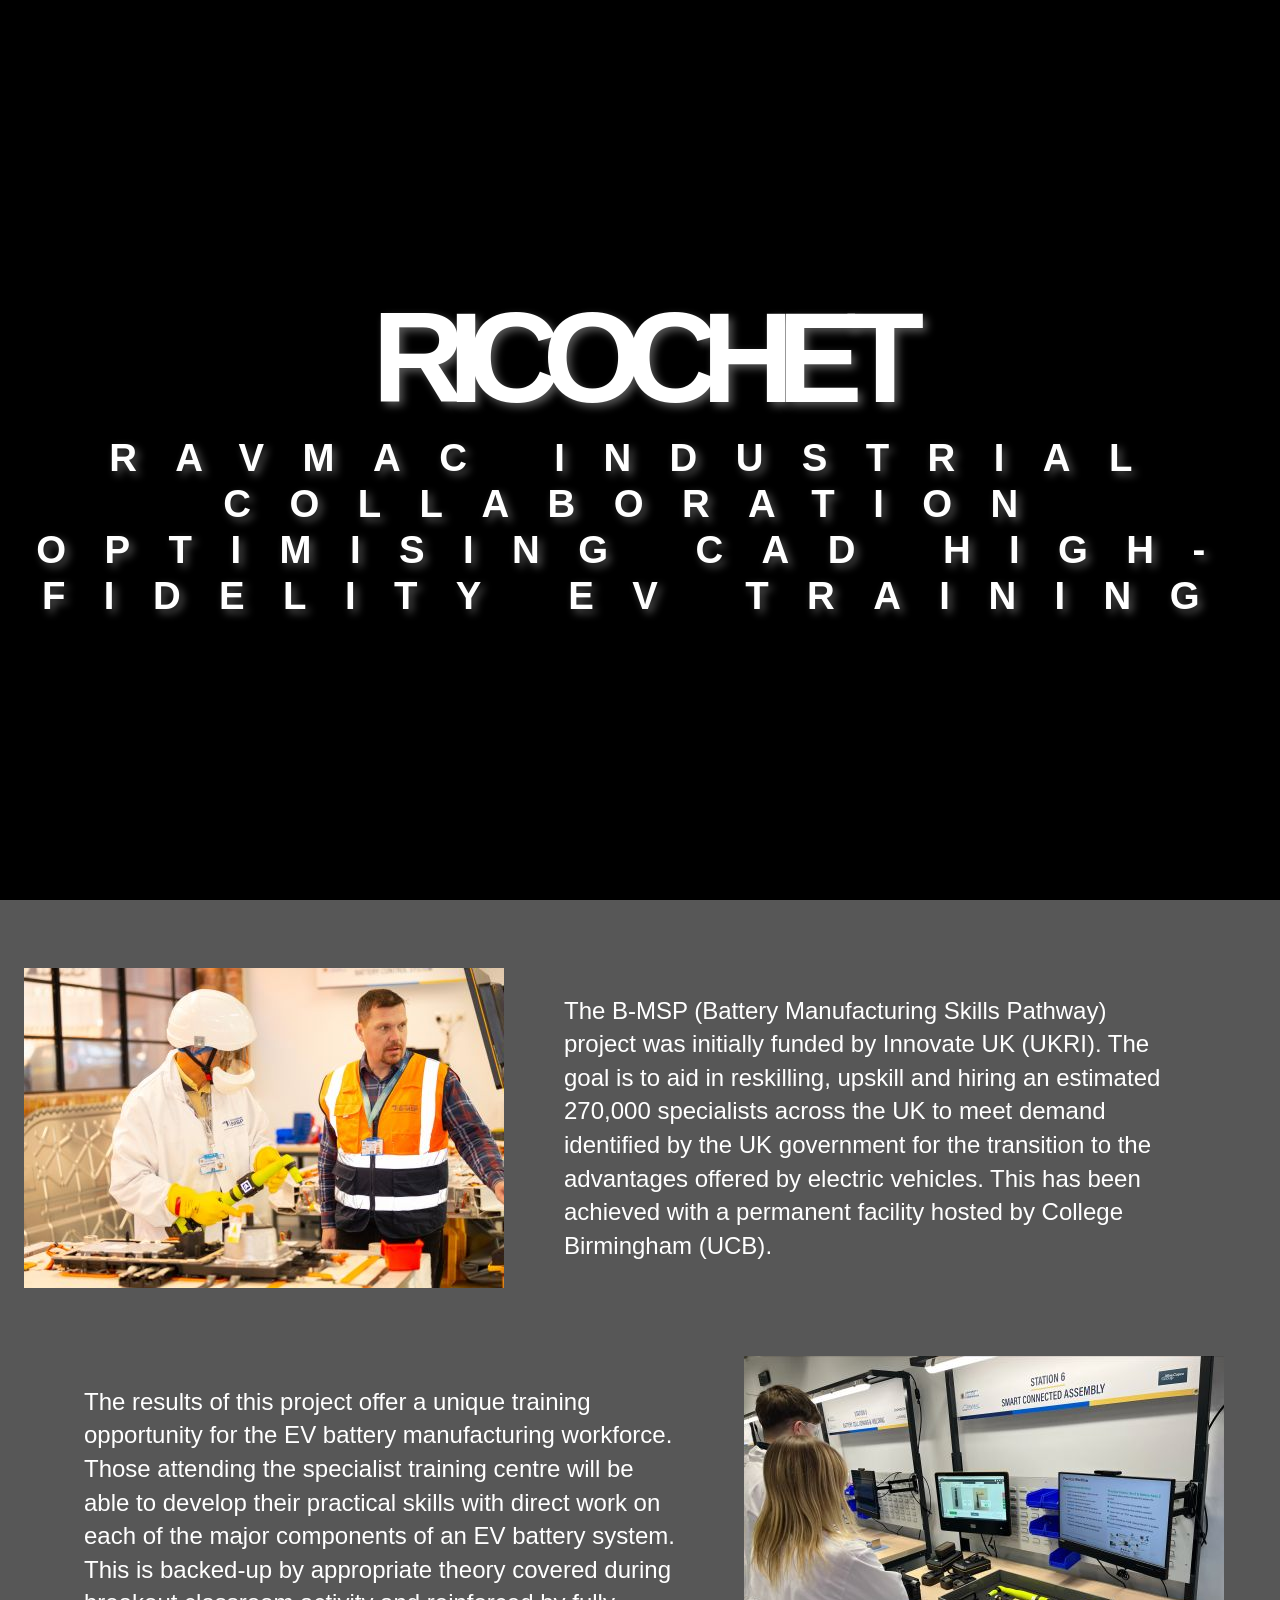
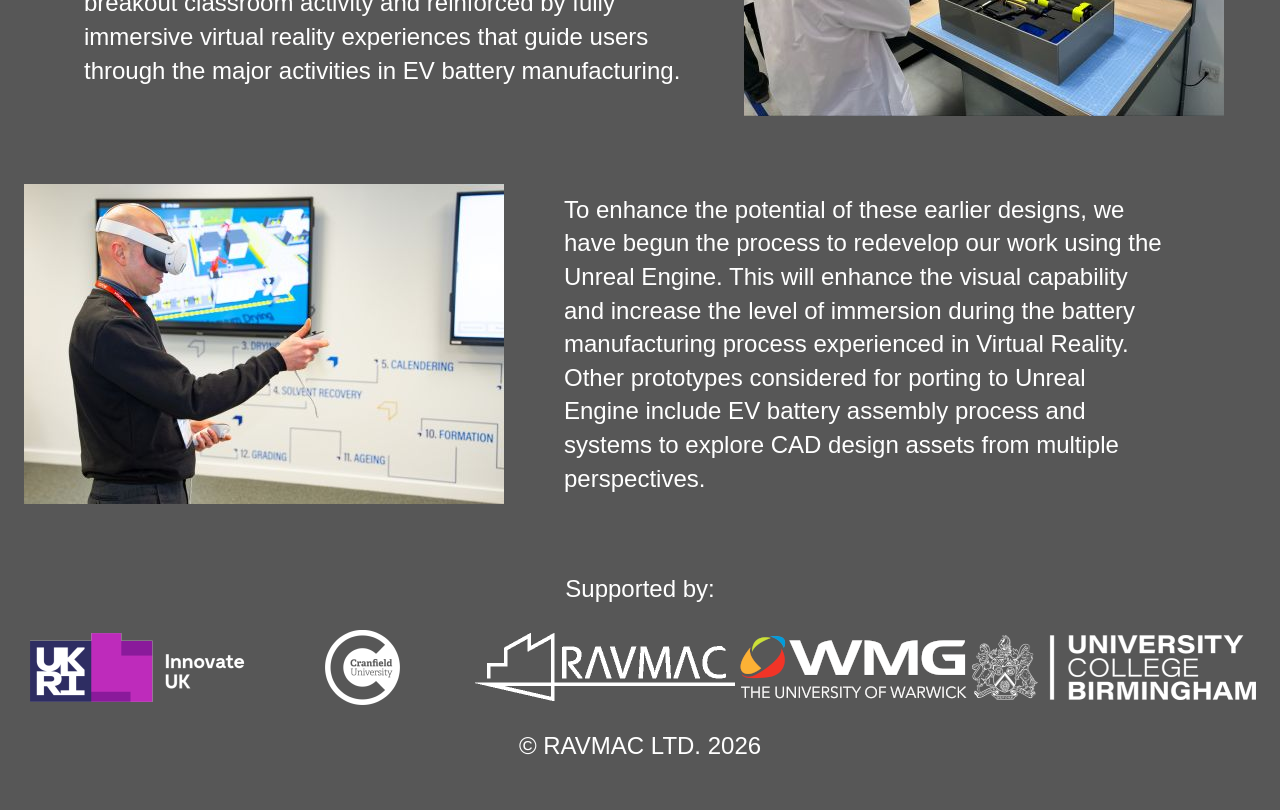
==== index.html @ a59b15dc "Set entry file." ====
<!doctype html>
<html lang="en">
<head>
    <link rel="stylesheet" href="/css/style.css" type="text/css" media="all" />	
</head>
<body>
    <!--<video src="/video/B-MSP_assembly.mp4" autoplay loop playsinline muted></video>-->
    <div class="video-background">
        <div class="video-foreground">
            <iframe src="https://www.youtube.com/embed/OH-dEcLEfzk?playlist=OH-dEcLEfzk&loop=1&controls=0&showinfo=0&rel=0&autoplay=1&mute=1" frameborder="0" allowfullscreen></iframe>
        </div>
    </div>
    
    <header class="viewport-header">
        <h1>
            <span>Ricochet</span>
            RAVMAC Industrial Collaboration Optimising CAD High-fidelity EV 
            Training
        </h1>
    </header>

    <main>
        <div class="main-layout">
            <img src="/img/B-MSP_assembly_480w.jpg" />
            <p class="right">
                The <a href="https://gtr.ukri.org/projects?ref=10087428" target="_blank">B-MSP (Battery Manufacturing Skills Pathway)</a> project was 
                initially funded by <a href="https://www.ukri.org" target="_blank">Innovate UK (UKRI)</a>. The goal is to aid in 
                reskilling, upskill and hiring an estimated 270,000 specialists 
                across the UK to meet demand identified by the UK government for 
                the transition to the advantages offered by electric vehicles. 
                This has been achieved with a permanent facility hosted by 
                <a href="https://www.ucb.ac.uk" target="_blank">College Birmingham (UCB)</a>.
            </p> 
            <p class="left">
                The results of this project offer a unique training opportunity 
                for the EV battery manufacturing workforce.  Those attending the 
                specialist training centre will be able to develop their 
                practical skills with direct work on each of the major 
                components of an EV battery system.  This is backed-up by 
                appropriate theory covered during breakout classroom activity 
                and reinforced by fully immersive virtual reality experiences 
                that guide users through the major activities in EV battery 
                manufacturing.
            </p>
            <img src="/img/B-MSP_smart-tools_480w.jpg" />
            <img src="/img/B-MSP_VR_480w.jpg" />
            <p class="right">
                To enhance the potential of these earlier designs, we have begun 
                the process to redevelop our work using the Unreal Engine.  This 
                will enhance the visual capability and increase the level of 
                immersion during the battery manufacturing process experienced 
                in Virtual Reality.  Other prototypes considered for porting to 
                Unreal Engine include EV battery assembly process and systems to 
                explore CAD design assets from multiple perspectives.
            </p>
        </div>
        <footer>
            <p>Supported by:</p>
            <div class="footer-layout">
                <img class="item" src="/img/logos/UKRI.png" />
                <img class="item" src="/img/logos/Cranfield.png" />
                <img class="item" src="/img/logos/RAVMAC.png" />
                <img class="item" src="/img/logos/WMG.png" />
                <img class="item" src="/img/logos/UCB.png" />
            </div>
            <p>
                <a href="https://ravmac.com" target="_blank">
                    &copy; RAVMAC LTD. 
                    <span id="copyright">
                        <script>
                            document.getElementById('copyright')
                            .appendChild(document.createTextNode(
                                new Date().getFullYear()))
                        </script>
                    </span>
                </a>
            </p>
        </footer>
   </main>
</body>
---- css/style.css ----
/* * {
    box-sizing: border-box;
}*/

video {
    object-fit: cover;
    width: 100vw;
    height: 100vh;
    position: fixed;
    top: 0;
    left: 0;
}

.video-background {
    background: #000;
    position: fixed;
    top: 0;
    right: 0;
    bottom: 0;
    left: 0;
    z-index: -99;
}

.video-foreground,
.video-background iframe {
    position: absolute;
    top: 0;
    left: 0;
    width: 100%;
    height: 100%;
    pointer-events: none;
}

@media (min-aspect-ratio: 16/9) {
    .video-foreground {
        height: 300%;
        top: -100%;
    }
}
@media (max-aspect-ratio: 16/9) {
    .video-foreground {
        width: 300%;
        left: -100%;
    }
}
@media all and (max-width: 600px) {
    .vid-info {
        width: 50%;
        padding: 0.5rem;
    }
    .vid-info h1 {
        margin-bottom: 0.2rem;
    }
}
@media all and (max-width: 500px) {
    .vid-info .acronym {
        display: none;
    }
}

html, body {
    height: 100%;
}
html {
    font-family: -apple-system, BlinkMacSystemFont, "Segoe UI", Roboto,
    Helvetica, Arial, sans-serif, "Apple Color Emoji", "Segoe UI Emoji",
    "Segoe UI Symbol";
    font-size: 150%;
    line-height: 1.4;
}
body {
    margin: 0;
}
a {
    color: inherit;
    text-decoration: none;
}

.viewport-header {
    position: relative;
    height: 100%;
    text-align: center;
    display: flex;
    align-items: center;
    justify-content: center;
}

h1 {
    font-family: 'Syncopate', sans-serif;
    color: #fff;
    text-shadow: 4px 4px 8px #555;
    text-transform: uppercase;
    letter-spacing: 3vw;
    line-height: 1.2;
    font-size: 3vw;
    text-align: center;
    span {
        display: block;
        font-size: 10vw;
        letter-spacing: -1.3vw;
    }
}

main {
    background: rgba(0, 0, 0, 0.66);
    color: white;
    position: relative;
    padding: 1rem;
    p {
        max-width: 600px;
        margin: 1rem auto;
    }
}

.main-layout {
    max-width: 1200px;
    display: grid;
    grid: repeat(3, 1fr) / repeat(3, 1fr); 
    align-self: center;
    justify-self: center;
    align-items: center;
    justify-items: center;
    img {
        margin: 1rem auto;
    }
}

p.left {
    grid-column: 1 / span 2;
}

p.right {
    grid-column: 2 / span 2;
}

footer {
    text-align: center;
}

.footer-layout {
    display: grid;
    grid: 1fr / repeat(5, 1fr);
    max-width: 1400px;
    align-self: center;
    justify-self: center;
    align-items: center;
    justify-items: center;
}
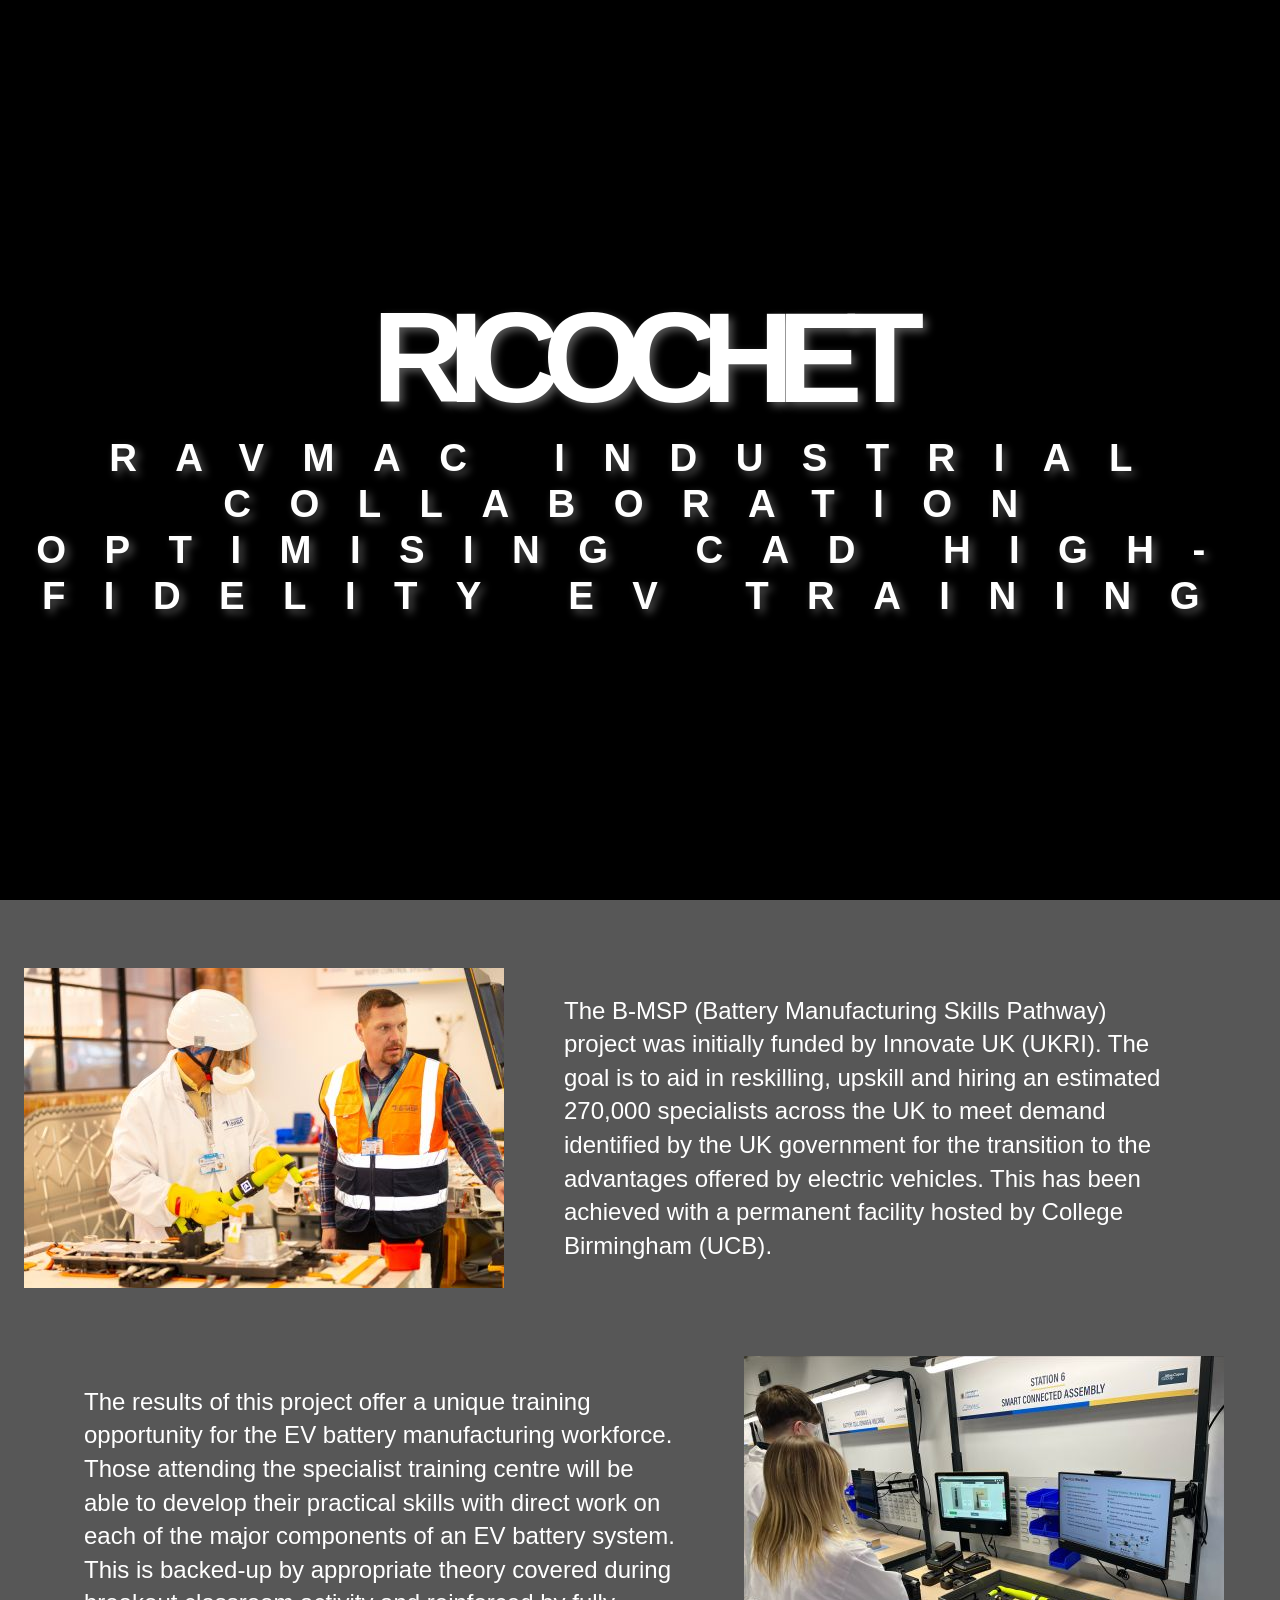
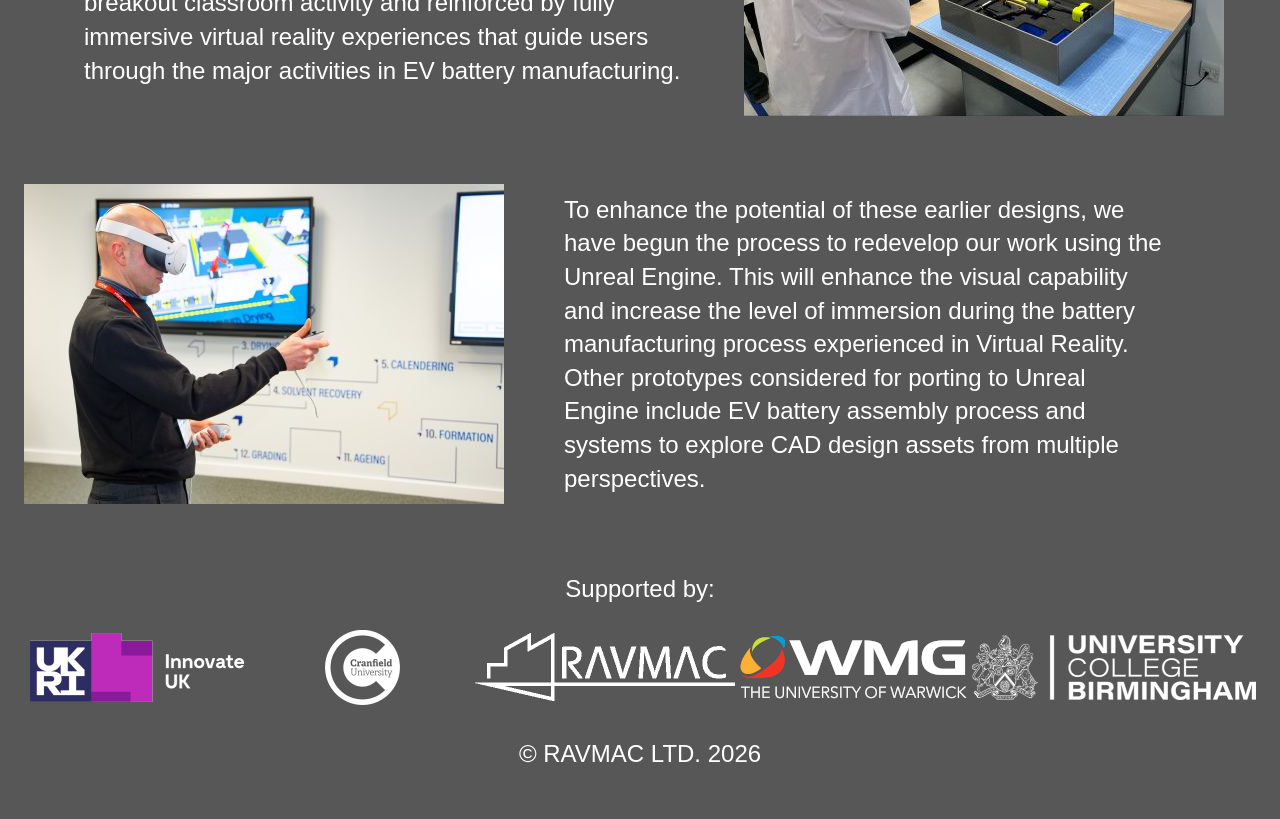
==== commit 164e7ccf: "Sponsor links." ====
--- a/index.html
+++ b/index.html
@@ -1,13 +1,16 @@
 <!doctype html>
 <html lang="en">
 <head>
-    <link rel="stylesheet" href="/css/style.css" type="text/css" media="all" />	
+    <link rel="stylesheet" href="./css/style.css" type="text/css" media="all" />	
 </head>
 <body>
     <!--<video src="/video/B-MSP_assembly.mp4" autoplay loop playsinline muted></video>-->
     <div class="video-background">
         <div class="video-foreground">
-            <iframe src="https://www.youtube.com/embed/OH-dEcLEfzk?playlist=OH-dEcLEfzk&loop=1&controls=0&showinfo=0&rel=0&autoplay=1&mute=1" frameborder="0" allowfullscreen></iframe>
+            <iframe src="https://www.youtube.com/embed/OH-dEcLEfzk?playlist=OH-dEcLEfzk&loop=1&controls=0&showinfo=0&rel=0&autoplay=1&mute=1" 
+            frameborder="0" allow="accelerometer; autoplay; clipboard-write; encrypted-media; gyroscope; picture-in-picture; web-share" 
+            referrerpolicy="strict-origin-when-cross-origin"
+            frameborder="0" allowfullscreen></iframe>
         </div>
     </div>
     
@@ -21,7 +24,7 @@
 
     <main>
         <div class="main-layout">
-            <img src="/img/B-MSP_assembly_480w.jpg" />
+            <img src="./img/B-MSP_assembly_480w.jpg" />
             <p class="right">
                 The <a href="https://gtr.ukri.org/projects?ref=10087428" target="_blank">B-MSP (Battery Manufacturing Skills Pathway)</a> project was 
                 initially funded by <a href="https://www.ukri.org" target="_blank">Innovate UK (UKRI)</a>. The goal is to aid in 
@@ -42,8 +45,8 @@
                 that guide users through the major activities in EV battery 
                 manufacturing.
             </p>
-            <img src="/img/B-MSP_smart-tools_480w.jpg" />
-            <img src="/img/B-MSP_VR_480w.jpg" />
+            <img src="./img/B-MSP_smart-tools_480w.jpg" />
+            <img src="./img/B-MSP_VR_480w.jpg" />
             <p class="right">
                 To enhance the potential of these earlier designs, we have begun 
                 the process to redevelop our work using the Unreal Engine.  This 
@@ -57,11 +60,21 @@
         <footer>
             <p>Supported by:</p>
             <div class="footer-layout">
-                <img class="item" src="/img/logos/UKRI.png" />
-                <img class="item" src="/img/logos/Cranfield.png" />
-                <img class="item" src="/img/logos/RAVMAC.png" />
-                <img class="item" src="/img/logos/WMG.png" />
-                <img class="item" src="/img/logos/UCB.png" />
+                <a href="https://www.ukri.org" target="_blank">
+                    <img class="item" src="./img/logos/UKRI.png" />
+                </a>
+                <a href="https://www.cranfield.ac.uk" target="_blank">
+                    <img class="item" src="./img/logos/Cranfield.png" />
+                </a>
+                <a href="https://www.ravmac.com" target="_blank">
+                    <img class="item" src="./img/logos/RAVMAC.png" />
+                </a>
+                <a href="https://warwick.ac.uk/fac/sci/wmg/" target="_blank">
+                    <img class="item" src="./img/logos/WMG.png" />
+                </a>
+                <a href="https://www.ucb.ac.uk" target="_blank">
+                    <img class="item" src="./img/logos/UCB.png" />
+                </a>
             </div>
             <p>
                 <a href="https://ravmac.com" target="_blank">
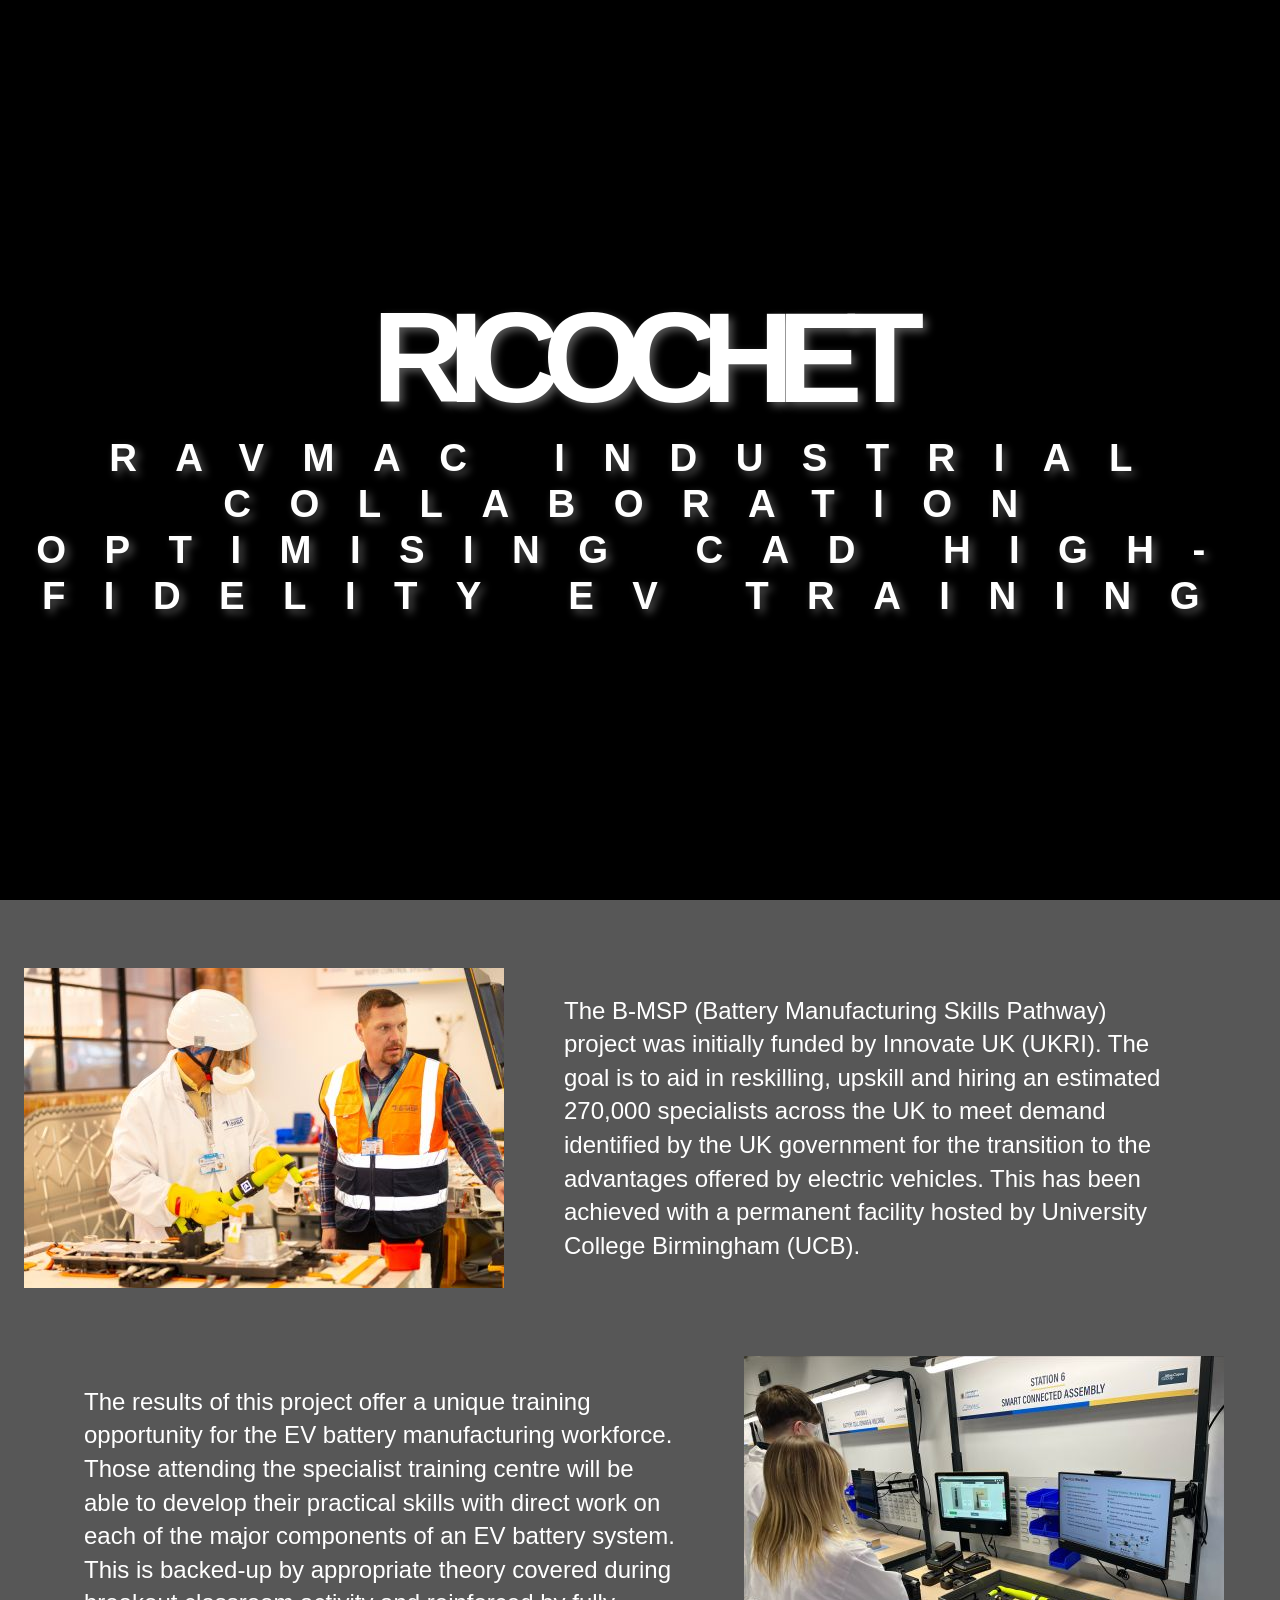
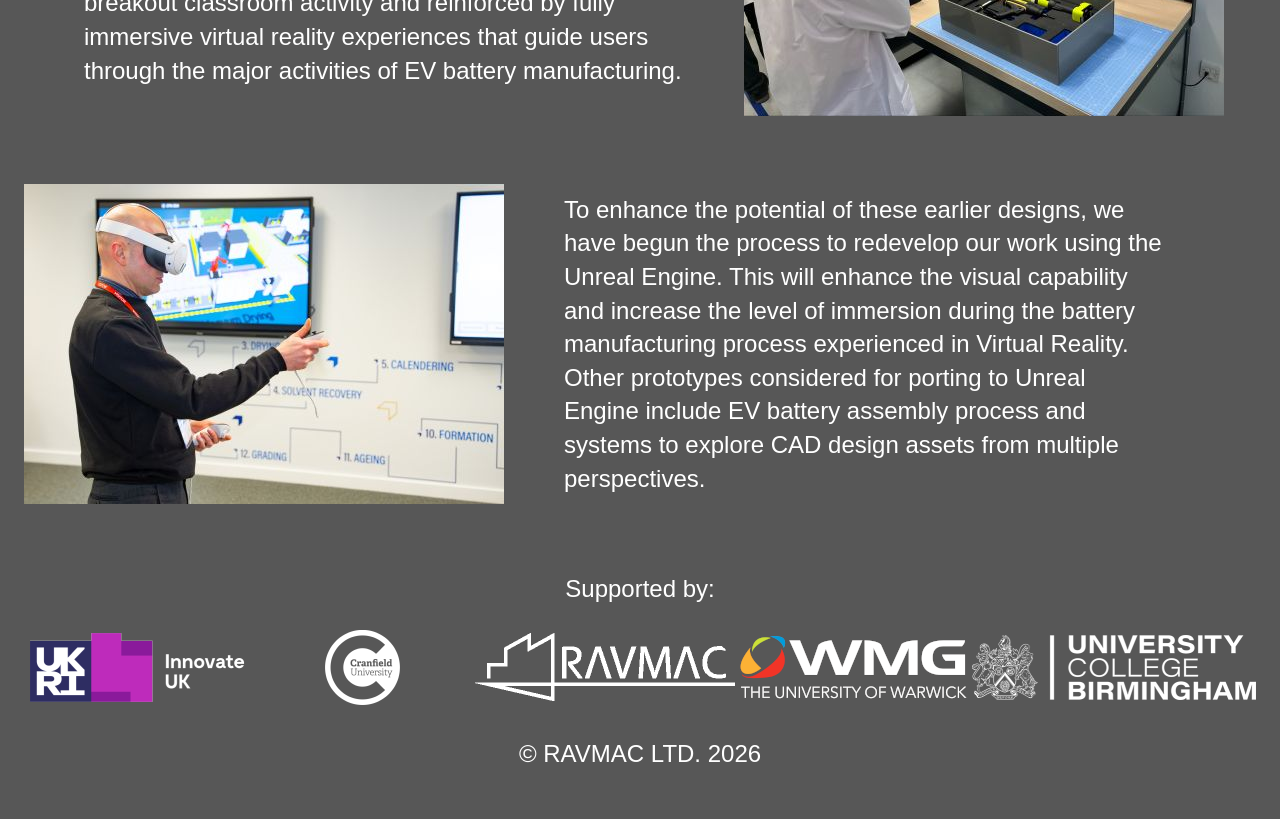
==== commit c95386eb: "Minor corrections." ====
--- a/index.html
+++ b/index.html
@@ -26,13 +26,16 @@
         <div class="main-layout">
             <img src="./img/B-MSP_assembly_480w.jpg" />
             <p class="right">
-                The <a href="https://gtr.ukri.org/projects?ref=10087428" target="_blank">B-MSP (Battery Manufacturing Skills Pathway)</a> project was 
-                initially funded by <a href="https://www.ukri.org" target="_blank">Innovate UK (UKRI)</a>. The goal is to aid in 
+                The <a href="https://gtr.ukri.org/projects?ref=10087428" 
+                target="_blank">B-MSP (Battery Manufacturing Skills Pathway)</a> 
+                project was initially funded by <a href="https://www.ukri.org" 
+                target="_blank">Innovate UK (UKRI)</a>. The goal is to aid in 
                 reskilling, upskill and hiring an estimated 270,000 specialists 
                 across the UK to meet demand identified by the UK government for 
                 the transition to the advantages offered by electric vehicles. 
                 This has been achieved with a permanent facility hosted by 
-                <a href="https://www.ucb.ac.uk" target="_blank">College Birmingham (UCB)</a>.
+                <a href="https://www.ucb.ac.uk" target="_blank">University 
+                College Birmingham (UCB)</a>.
             </p> 
             <p class="left">
                 The results of this project offer a unique training opportunity 
@@ -42,7 +45,7 @@
                 components of an EV battery system.  This is backed-up by 
                 appropriate theory covered during breakout classroom activity 
                 and reinforced by fully immersive virtual reality experiences 
-                that guide users through the major activities in EV battery 
+                that guide users through the major activities of EV battery 
                 manufacturing.
             </p>
             <img src="./img/B-MSP_smart-tools_480w.jpg" />
@@ -77,7 +80,7 @@
                 </a>
             </div>
             <p>
-                <a href="https://ravmac.com" target="_blank">
+                <a href="https://www.ravmac.com" target="_blank">
                     &copy; RAVMAC LTD. 
                     <span id="copyright">
                         <script>
